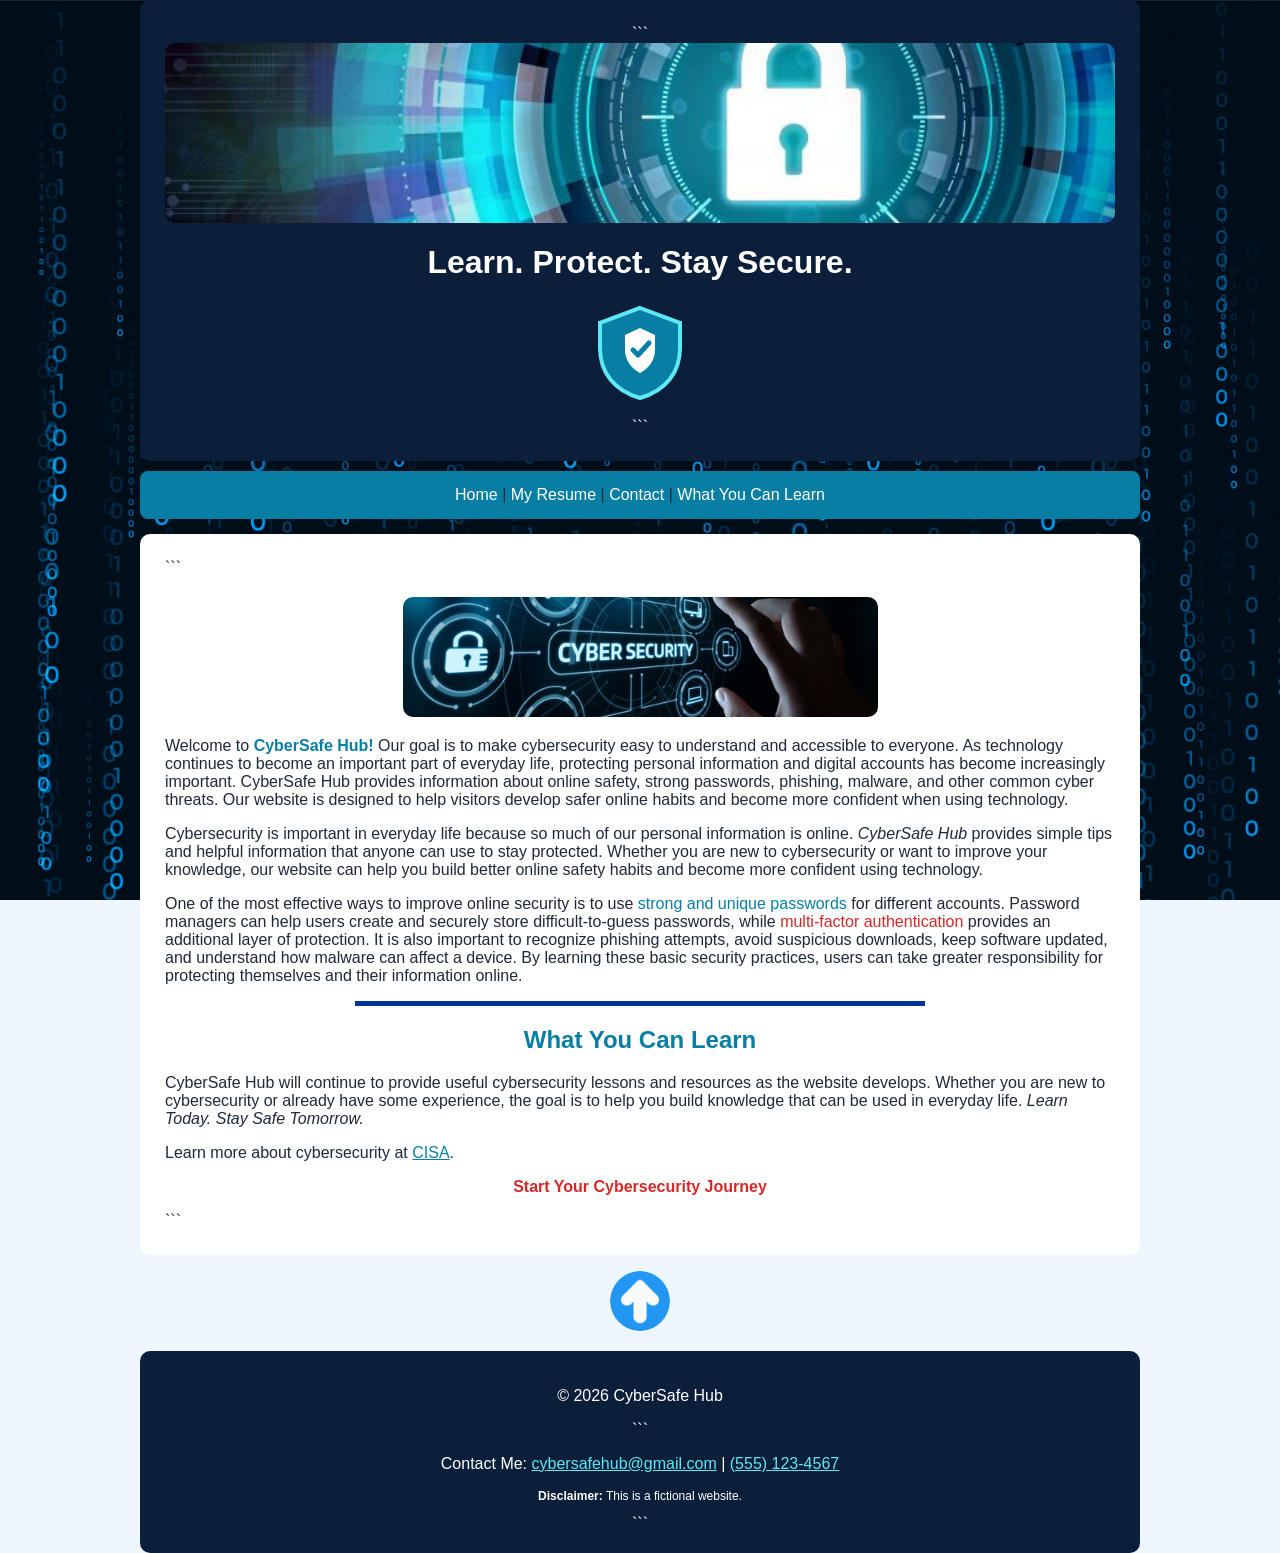
==== index.html @ 5939d658 "Rename index.htm to index.html" ====
<!DOCTYPE html>

<html>
<head>
  <title>Welcome to CyberSafe Hub</title>

  <meta name="viewport" content="width=device-width, initial-scale=1.0">

  <meta name="author" content="Emmanuel Garcon">
  <meta name="description" content="CyberSafe Hub teaches simple ways to stay safe online, including passwords, phishing, malware, and cybersecurity tips.">
  <meta name="keywords" content="cybersecurity, online safety, passwords, phishing, malware, cyber threats">
</head>

<body id="top" style="max-width: 1000px; margin: auto; min-height: 100vh; background-color: #eef6ff; background-image: url('images/sl_031420_28950_10.jpg'); background-size: cover; background-attachment: fixed; color: #1f2937; font-family: Arial, sans-serif;">

  <header style="background-color: #0b1f3a; color: white; padding: 25px; border-radius: 10px; text-align:center;">

```
<img src="images/cybersecurity.jpg.jpg" 
     alt="Cybersecurity banner" 
     style="display:block; width:100%; height:180px; object-fit:cover; margin:0 auto 15px auto; border-radius:10px;">

<h1>Learn. Protect. Stay Secure.</h1>

<!-- SVG Cybersecurity Shield -->
<svg width="100" height="100" viewBox="0 0 100 100" style="display:block; margin:15px auto;">
  <path d="M50 5 L90 20 V45 C90 70 75 88 50 95 C25 88 10 70 10 45 V20 Z"
        fill="#087ea4"
        stroke="#5ee7f5"
        stroke-width="4"/>
  <path d="M50 25 L65 32 V47 C65 57 59 65 50 70 C41 65 35 57 35 47 V32 Z"
        fill="white"/>
  <path d="M43 47 L48 52 L59 40"
        fill="none"
        stroke="#087ea4"
        stroke-width="5"
        stroke-linecap="round"
        stroke-linejoin="round"/>
</svg>
```

  </header>

  <nav style="background-color: #087ea4; padding: 15px; text-align: center; margin-top: 10px; border-radius: 8px;">
    <a href="MyFirstPage.htm" style="color: white; text-decoration: none;">Home</a> |
    <a href="resume.htm" style="color: white; text-decoration: none;">My Resume</a> |
    <a href="contact.html" style="color: white; text-decoration: none;">Contact</a> |
    <a href="#Learn" style="color: white; text-decoration: none;">What You Can Learn</a>
  </nav>

  <main style="background-color: white; padding: 25px; margin-top: 15px; border-radius: 10px;">

```
<img src="images/1747805479110336.jpg" 
     alt="Cybersecurity and online protection" 
     style="display:block; width:50%; max-width:500px; height:120px; object-fit:cover; margin:20px auto; border-radius:10px;">

<p>Welcome to <b><span style="color:#087ea4;">CyberSafe Hub!</span></b> Our goal is to make cybersecurity easy to understand and accessible to everyone. As technology continues to become an important part of everyday life, protecting personal information and digital accounts has become increasingly important. CyberSafe Hub provides information about online safety, strong passwords, phishing, malware, and other common cyber threats. Our website is designed to help visitors develop safer online habits and become more confident when using technology.</p>

<p>Cybersecurity is important in everyday life because so much of our personal information is online. <i>CyberSafe Hub</i> provides simple tips and helpful information that anyone can use to stay protected. Whether you are new to cybersecurity or want to improve your knowledge, our website can help you build better online safety habits and become more confident using technology.</p>

<p>One of the most effective ways to improve online security is to use <span style="color:#087ea4;">strong and unique passwords</span> for different accounts. Password managers can help users create and securely store difficult-to-guess passwords, while <span style="color:#d62828;">multi-factor authentication</span> provides an additional layer of protection. It is also important to recognize phishing attempts, avoid suspicious downloads, keep software updated, and understand how malware can affect a device. By learning these basic security practices, users can take greater responsibility for protecting themselves and their information online.</p>

<hr style="width:60%; height:5px; background-color:#039; border:none;">

<h2 id="Learn" style="color:#087ea4; text-align:center;">What You Can Learn</h2>

<p>CyberSafe Hub will continue to provide useful cybersecurity lessons and resources as the website develops. Whether you are new to cybersecurity or already have some experience, the goal is to help you build knowledge that can be used in everyday life. <i>Learn Today. Stay Safe Tomorrow.</i></p>

<p>
  Learn more about cybersecurity at
  <a href="https://www.cisa.gov/" target="_blank" style="color:#087ea4;">CISA</a>. 
</p> 

<p style="color:#d62828; text-align:center; font-weight:bold;"> 
  Start Your Cybersecurity Journey 
</p> 
```

  </main> 

  <aside> 
    <!-- Optional extra information --> 
  </aside> 

  <!-- Clickable Back to Top Image -->

  <p style="text-align:center;">
    <a href="#top">
      <img src="images/892692.png" 
           alt="Back to top" 
           style="width:60px; height:60px; object-fit:cover; border-radius:50%;">
    </a>
  </p>

  <footer style="background-color:#0b1f3a; color:white; text-align:center; padding:20px; margin-top:15px; border-radius:10px;"> 
    <p>&copy; 2026 CyberSafe Hub</p> 

```
<p> 
  Contact Me: 
  <a href="mailto:cybersafehub@gmail.com" style="color:#5ee7f5;">cybersafehub@gmail.com</a> | 
  <a href="tel:15551234567" style="color:#5ee7f5;">(555) 123-4567</a> 
</p> 

<p style="font-size:12px;"> 
  <b>Disclaimer:</b> This is a fictional website. 
</p> 
```

  </footer> 

</body> 
</html>
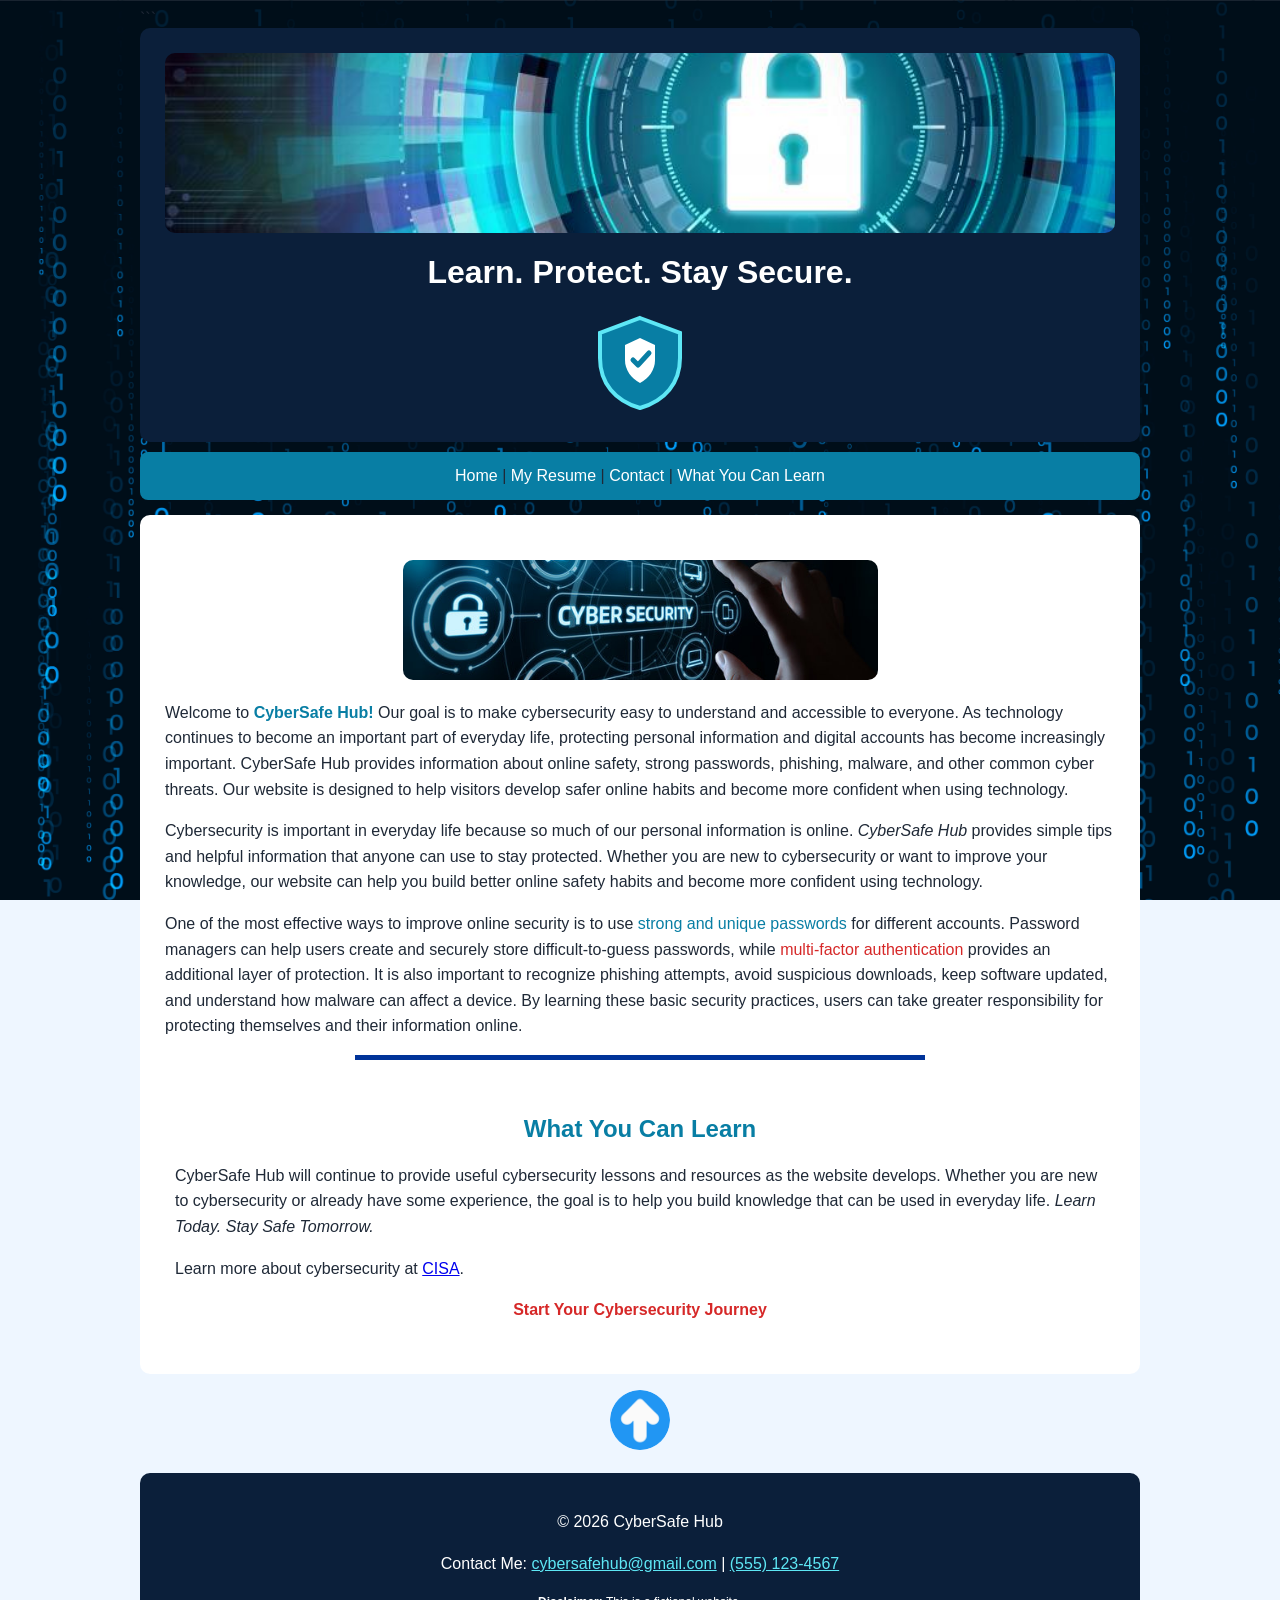
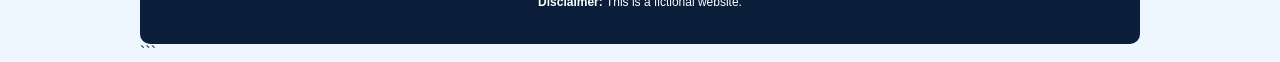
==== commit 445c3d02: "Update index.html" ====
--- a/index.html
+++ b/index.html
@@ -9,106 +9,275 @@
   <meta name="author" content="Emmanuel Garcon">
   <meta name="description" content="CyberSafe Hub teaches simple ways to stay safe online, including passwords, phishing, malware, and cybersecurity tips.">
   <meta name="keywords" content="cybersecurity, online safety, passwords, phishing, malware, cyber threats">
+
+  <style>
+    body {
+      max-width: 1000px;
+      margin: auto;
+      min-height: 100vh;
+      background-color: #eef6ff;
+      background-image: url('images/sl_031420_28950_10.jpg');
+      background-size: cover;
+      background-attachment: fixed;
+      color: #1f2937;
+      font-family: Arial, sans-serif;
+    }
+
+    header {
+      background-color: #0b1f3a;
+      color: white;
+      padding: 25px;
+      border-radius: 10px;
+      text-align: center;
+    }
+
+    nav {
+      background-color: #087ea4;
+      padding: 15px;
+      text-align: center;
+      margin-top: 10px;
+      border-radius: 8px;
+    }
+
+    nav a {
+      color: white;
+      text-decoration: none;
+    }
+
+    main {
+      background-color: white;
+      padding: 25px;
+      margin-top: 15px;
+      border-radius: 10px;
+    }
+
+    h2 {
+      color: #087ea4;
+      text-align: center;
+    }
+
+    p {
+      line-height: 1.6;
+    }
+
+    img {
+      border-radius: 10px;
+    }
+
+    footer {
+      background-color: #0b1f3a;
+      color: white;
+      text-align: center;
+      padding: 20px;
+      margin-top: 15px;
+      border-radius: 10px;
+    }
+
+    footer a {
+      color: #5ee7f5;
+    }
+
+    .main-banner {
+      display: block;
+      width: 100%;
+      height: 180px;
+      object-fit: cover;
+      margin: 0 auto 15px auto;
+    }
+
+    .main-image {
+      display: block;
+      width: 50%;
+      max-width: 500px;
+      height: 120px;
+      object-fit: cover;
+      margin: 20px auto;
+    }
+
+    .top-image {
+      width: 60px;
+      height: 60px;
+      object-fit: cover;
+      border-radius: 50%;
+    }
+
+    /* Class Selectors */
+    .blue-text {
+      color: #087ea4;
+    }
+
+    .red-text {
+      color: #d62828;
+    }
+
+    .start-text {
+      color: #d62828;
+      text-align: center;
+      font-weight: bold;
+    }
+
+    .top-link {
+      text-align: center;
+    }
+
+    .contact-text {
+      font-size: 12px;
+    }
+
+    hr {
+      width: 60%;
+      height: 5px;
+      background-color: #039;
+      border: none;
+    }
+
+    /* ID Selectors */
+    #top {
+      padding-top: 10px;
+    }
+
+    #Learn {
+      margin-top: 25px;
+      padding: 10px;
+    }
+  </style>
+
 </head>
 
-<body id="top" style="max-width: 1000px; margin: auto; min-height: 100vh; background-color: #eef6ff; background-image: url('images/sl_031420_28950_10.jpg'); background-size: cover; background-attachment: fixed; color: #1f2937; font-family: Arial, sans-serif;">
-
-  <header style="background-color: #0b1f3a; color: white; padding: 25px; border-radius: 10px; text-align:center;">
+<body>
+
+  <div id="top">
 
 ```
-<img src="images/cybersecurity.jpg.jpg" 
-     alt="Cybersecurity banner" 
-     style="display:block; width:100%; height:180px; object-fit:cover; margin:0 auto 15px auto; border-radius:10px;">
-
-<h1>Learn. Protect. Stay Secure.</h1>
-
-<!-- SVG Cybersecurity Shield -->
-<svg width="100" height="100" viewBox="0 0 100 100" style="display:block; margin:15px auto;">
-  <path d="M50 5 L90 20 V45 C90 70 75 88 50 95 C25 88 10 70 10 45 V20 Z"
-        fill="#087ea4"
-        stroke="#5ee7f5"
-        stroke-width="4"/>
-  <path d="M50 25 L65 32 V47 C65 57 59 65 50 70 C41 65 35 57 35 47 V32 Z"
-        fill="white"/>
-  <path d="M43 47 L48 52 L59 40"
-        fill="none"
-        stroke="#087ea4"
-        stroke-width="5"
-        stroke-linecap="round"
-        stroke-linejoin="round"/>
-</svg>
+<header>
+
+  <img src="images/cybersecurity.jpg.jpg"
+       alt="Cybersecurity banner"
+       class="main-banner">
+
+  <h1>Learn. Protect. Stay Secure.</h1>
+
+  <!-- SVG Cybersecurity Shield -->
+  <svg width="100" height="100" viewBox="0 0 100 100">
+    <path d="M50 5 L90 20 V45 C90 70 75 88 50 95 C25 88 10 70 10 45 V20 Z"
+          fill="#087ea4"
+          stroke="#5ee7f5"
+          stroke-width="4"/>
+
+    <path d="M50 25 L65 32 V47 C65 57 59 65 50 70 C41 65 35 57 35 47 V32 Z"
+          fill="white"/>
+
+    <path d="M43 47 L48 52 L59 40"
+          fill="none"
+          stroke="#087ea4"
+          stroke-width="5"
+          stroke-linecap="round"
+          stroke-linejoin="round"/>
+  </svg>
+
+</header>
+
+<nav>
+  <a href="MyFirstPage.htm">Home</a> |
+  <a href="resume.htm">My Resume</a> |
+  <a href="contact.html">Contact</a> |
+  <a href="#Learn">What You Can Learn</a>
+</nav>
+
+<main>
+
+  <img src="images/1747805479110336.jpg"
+       alt="Cybersecurity and online protection"
+       class="main-image">
+
+  <p>
+    Welcome to <b><span class="blue-text">CyberSafe Hub!</span></b>
+    Our goal is to make cybersecurity easy to understand and accessible
+    to everyone. As technology continues to become an important part of
+    everyday life, protecting personal information and digital accounts
+    has become increasingly important. CyberSafe Hub provides information
+    about online safety, strong passwords, phishing, malware, and other
+    common cyber threats. Our website is designed to help visitors develop
+    safer online habits and become more confident when using technology.
+  </p>
+
+  <p>
+    Cybersecurity is important in everyday life because so much of our
+    personal information is online. <i>CyberSafe Hub</i> provides simple
+    tips and helpful information that anyone can use to stay protected.
+    Whether you are new to cybersecurity or want to improve your knowledge,
+    our website can help you build better online safety habits and become
+    more confident using technology.
+  </p>
+
+  <p>
+    One of the most effective ways to improve online security is to use
+    <span class="blue-text">strong and unique passwords</span> for
+    different accounts. Password managers can help users create and
+    securely store difficult-to-guess passwords, while
+    <span class="red-text">multi-factor authentication</span> provides
+    an additional layer of protection. It is also important to recognize
+    phishing attempts, avoid suspicious downloads, keep software updated,
+    and understand how malware can affect a device. By learning these
+    basic security practices, users can take greater responsibility for
+    protecting themselves and their information online.
+  </p>
+
+  <hr>
+
+  <div id="Learn">
+
+    <h2>What You Can Learn</h2>
+
+    <p>
+      CyberSafe Hub will continue to provide useful cybersecurity lessons
+      and resources as the website develops. Whether you are new to
+      cybersecurity or already have some experience, the goal is to help
+      you build knowledge that can be used in everyday life.
+      <i>Learn Today. Stay Safe Tomorrow.</i>
+    </p>
+
+    <p>
+      Learn more about cybersecurity at
+      <a href="https://www.cisa.gov/" target="_blank">CISA</a>.
+    </p>
+
+    <p class="start-text">
+      Start Your Cybersecurity Journey
+    </p>
+
+  </div>
+
+</main>
+
+<!-- Clickable Back to Top Image -->
+
+<p class="top-link">
+  <a href="#top">
+    <img src="images/892692.png"
+         alt="Back to top"
+         class="top-image">
+  </a>
+</p>
+
+<footer>
+
+  <p>&copy; 2026 CyberSafe Hub</p>
+
+  <p>
+    Contact Me:
+    <a href="mailto:cybersafehub@gmail.com">cybersafehub@gmail.com</a> |
+    <a href="tel:15551234567">(555) 123-4567</a>
+  </p>
+
+  <p class="contact-text">
+    <b>Disclaimer:</b> This is a fictional website.
+  </p>
+
+</footer>
 ```
 
-  </header>
-
-  <nav style="background-color: #087ea4; padding: 15px; text-align: center; margin-top: 10px; border-radius: 8px;">
-    <a href="MyFirstPage.htm" style="color: white; text-decoration: none;">Home</a> |
-    <a href="resume.htm" style="color: white; text-decoration: none;">My Resume</a> |
-    <a href="contact.html" style="color: white; text-decoration: none;">Contact</a> |
-    <a href="#Learn" style="color: white; text-decoration: none;">What You Can Learn</a>
-  </nav>
-
-  <main style="background-color: white; padding: 25px; margin-top: 15px; border-radius: 10px;">
-
-```
-<img src="images/1747805479110336.jpg" 
-     alt="Cybersecurity and online protection" 
-     style="display:block; width:50%; max-width:500px; height:120px; object-fit:cover; margin:20px auto; border-radius:10px;">
-
-<p>Welcome to <b><span style="color:#087ea4;">CyberSafe Hub!</span></b> Our goal is to make cybersecurity easy to understand and accessible to everyone. As technology continues to become an important part of everyday life, protecting personal information and digital accounts has become increasingly important. CyberSafe Hub provides information about online safety, strong passwords, phishing, malware, and other common cyber threats. Our website is designed to help visitors develop safer online habits and become more confident when using technology.</p>
-
-<p>Cybersecurity is important in everyday life because so much of our personal information is online. <i>CyberSafe Hub</i> provides simple tips and helpful information that anyone can use to stay protected. Whether you are new to cybersecurity or want to improve your knowledge, our website can help you build better online safety habits and become more confident using technology.</p>
-
-<p>One of the most effective ways to improve online security is to use <span style="color:#087ea4;">strong and unique passwords</span> for different accounts. Password managers can help users create and securely store difficult-to-guess passwords, while <span style="color:#d62828;">multi-factor authentication</span> provides an additional layer of protection. It is also important to recognize phishing attempts, avoid suspicious downloads, keep software updated, and understand how malware can affect a device. By learning these basic security practices, users can take greater responsibility for protecting themselves and their information online.</p>
-
-<hr style="width:60%; height:5px; background-color:#039; border:none;">
-
-<h2 id="Learn" style="color:#087ea4; text-align:center;">What You Can Learn</h2>
-
-<p>CyberSafe Hub will continue to provide useful cybersecurity lessons and resources as the website develops. Whether you are new to cybersecurity or already have some experience, the goal is to help you build knowledge that can be used in everyday life. <i>Learn Today. Stay Safe Tomorrow.</i></p>
-
-<p>
-  Learn more about cybersecurity at
-  <a href="https://www.cisa.gov/" target="_blank" style="color:#087ea4;">CISA</a>. 
-</p> 
-
-<p style="color:#d62828; text-align:center; font-weight:bold;"> 
-  Start Your Cybersecurity Journey 
-</p> 
-```
-
-  </main> 
-
-  <aside> 
-    <!-- Optional extra information --> 
-  </aside> 
-
-  <!-- Clickable Back to Top Image -->
-
-  <p style="text-align:center;">
-    <a href="#top">
-      <img src="images/892692.png" 
-           alt="Back to top" 
-           style="width:60px; height:60px; object-fit:cover; border-radius:50%;">
-    </a>
-  </p>
-
-  <footer style="background-color:#0b1f3a; color:white; text-align:center; padding:20px; margin-top:15px; border-radius:10px;"> 
-    <p>&copy; 2026 CyberSafe Hub</p> 
-
-```
-<p> 
-  Contact Me: 
-  <a href="mailto:cybersafehub@gmail.com" style="color:#5ee7f5;">cybersafehub@gmail.com</a> | 
-  <a href="tel:15551234567" style="color:#5ee7f5;">(555) 123-4567</a> 
-</p> 
-
-<p style="font-size:12px;"> 
-  <b>Disclaimer:</b> This is a fictional website. 
-</p> 
-```
-
-  </footer> 
-
-</body> 
+  </div>
+
+</body>
 </html>
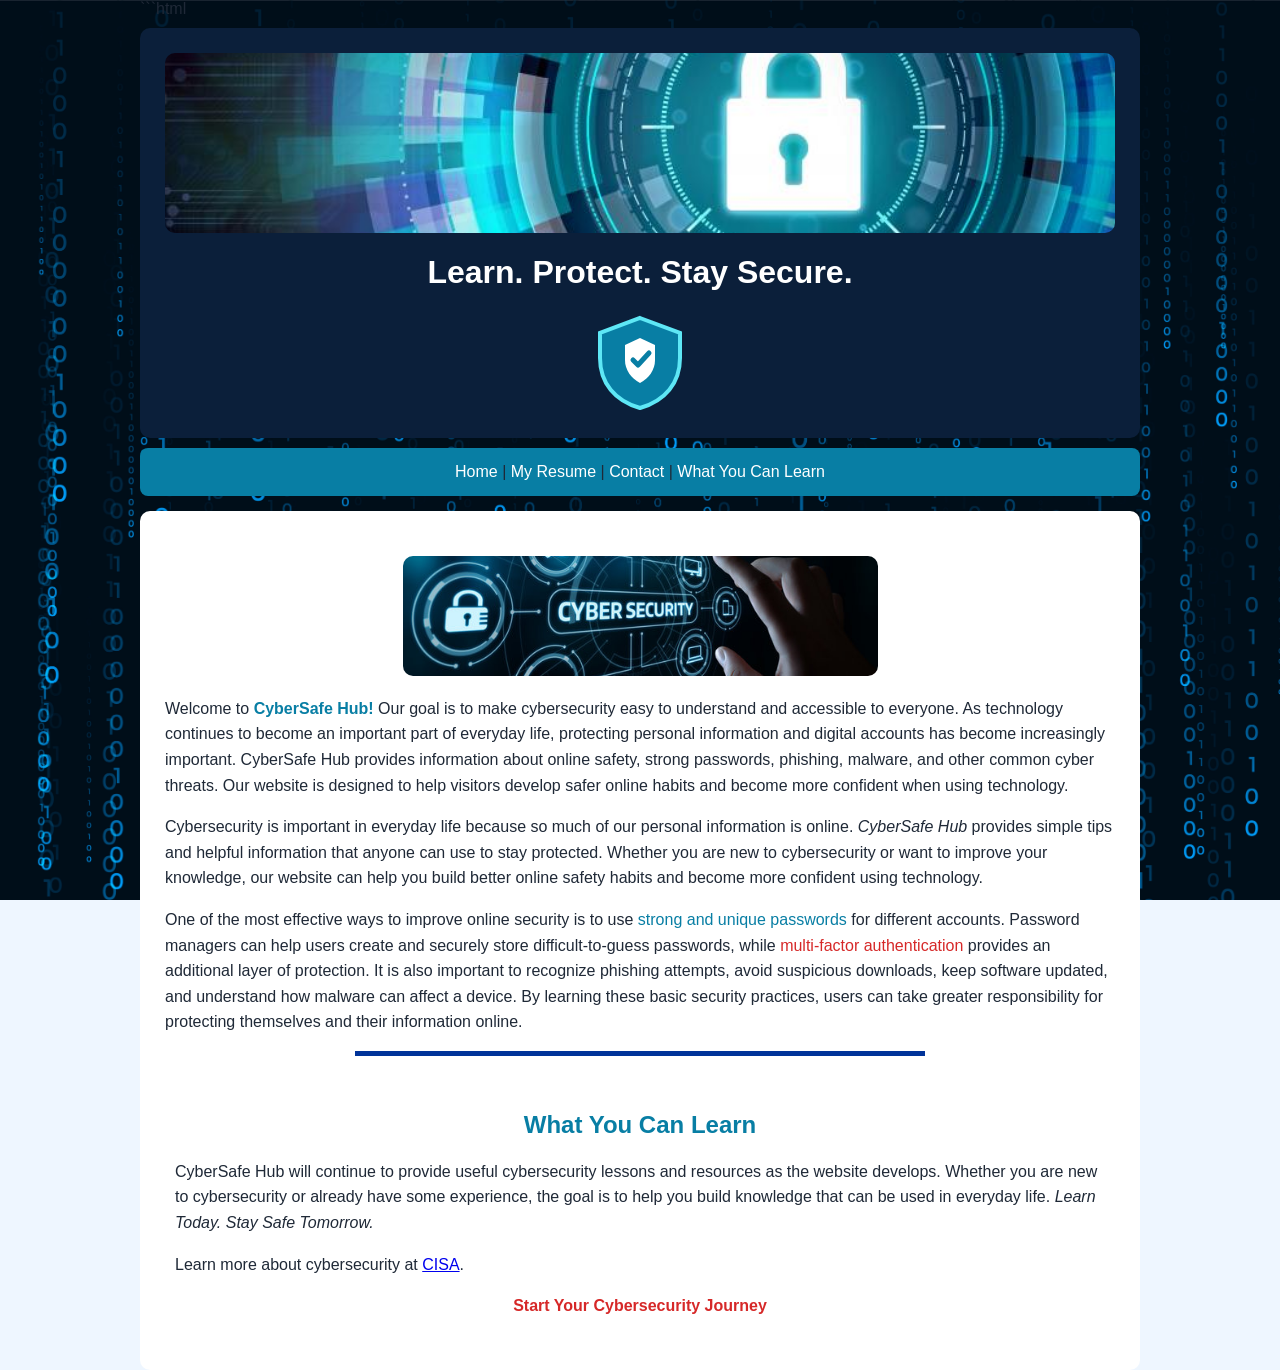
==== commit 21cbe9ae: "Update index.html" ====
--- a/index.html
+++ b/index.html
@@ -1,3 +1,4 @@
+```html
 <!DOCTYPE html>
 
 <html>
@@ -148,136 +149,106 @@
 
   <div id="top">
 
+    <header>
+
+      <img src="images/cybersecurity.jpg.jpg"
+           alt="Cybersecurity banner"
+           class="main-banner">
+
+      <h1>Learn. Protect. Stay Secure.</h1>
+
+      <!-- SVG Cybersecurity Shield -->
+      <svg width="100" height="100" viewBox="0 0 100 100">
+        <path d="M50 5 L90 20 V45 C90 70 75 88 50 95 C25 88 10 70 10 45 V20 Z"
+              fill="#087ea4"
+              stroke="#5ee7f5"
+              stroke-width="4"/>
+
+        <path d="M50 25 L65 32 V47 C65 57 59 65 50 70 C41 65 35 57 35 47 V32 Z"
+              fill="white"/>
+
+        <path d="M43 47 L48 52 L59 40"
+              fill="none"
+              stroke="#087ea4"
+              stroke-width="5"
+              stroke-linecap="round"
+              stroke-linejoin="round"/>
+      </svg>
+
+    </header>
+
+    <nav>
+      <a href="MyFirstPage.htm">Home</a> |
+      <a href="resume.htm">My Resume</a> |
+      <a href="contact.htm">Contact</a> |
+      <a href="#Learn">What You Can Learn</a>
+    </nav>
+
+    <main>
+
+      <img src="images/1747805479110336.jpg"
+           alt="Cybersecurity and online protection"
+           class="main-image">
+
+      <p>
+        Welcome to <b><span class="blue-text">CyberSafe Hub!</span></b>
+        Our goal is to make cybersecurity easy to understand and accessible
+        to everyone. As technology continues to become an important part of
+        everyday life, protecting personal information and digital accounts
+        has become increasingly important. CyberSafe Hub provides information
+        about online safety, strong passwords, phishing, malware, and other
+        common cyber threats. Our website is designed to help visitors develop
+        safer online habits and become more confident when using technology.
+      </p>
+
+      <p>
+        Cybersecurity is important in everyday life because so much of our
+        personal information is online. <i>CyberSafe Hub</i> provides simple
+        tips and helpful information that anyone can use to stay protected.
+        Whether you are new to cybersecurity or want to improve your knowledge,
+        our website can help you build better online safety habits and become
+        more confident using technology.
+      </p>
+
+      <p>
+        One of the most effective ways to improve online security is to use
+        <span class="blue-text">strong and unique passwords</span> for
+        different accounts. Password managers can help users create and
+        securely store difficult-to-guess passwords, while
+        <span class="red-text">multi-factor authentication</span> provides
+        an additional layer of protection. It is also important to recognize
+        phishing attempts, avoid suspicious downloads, keep software updated,
+        and understand how malware can affect a device. By learning these
+        basic security practices, users can take greater responsibility for
+        protecting themselves and their information online.
+      </p>
+
+      <hr>
+
+      <div id="Learn">
+
+        <h2>What You Can Learn</h2>
+
+        <p>
+          CyberSafe Hub will continue to provide useful cybersecurity lessons
+          and resources as the website develops. Whether you are new to
+          cybersecurity or already have some experience, the goal is to help
+          you build knowledge that can be used in everyday life.
+          <i>Learn Today. Stay Safe Tomorrow.</i>
+        </p>
+
+        <p>
+          Learn more about cybersecurity at
+          <a href="https://www.cisa.gov/" target="_blank">CISA</a>.
+        </p>
+
+        <p class="start-text">
+          Start Your Cybersecurity Journey
+        </p>
+
+      </div>
+
+    </main>
+
+    <!-- Clickable
 ```
-<header>
-
-  <img src="images/cybersecurity.jpg.jpg"
-       alt="Cybersecurity banner"
-       class="main-banner">
-
-  <h1>Learn. Protect. Stay Secure.</h1>
-
-  <!-- SVG Cybersecurity Shield -->
-  <svg width="100" height="100" viewBox="0 0 100 100">
-    <path d="M50 5 L90 20 V45 C90 70 75 88 50 95 C25 88 10 70 10 45 V20 Z"
-          fill="#087ea4"
-          stroke="#5ee7f5"
-          stroke-width="4"/>
-
-    <path d="M50 25 L65 32 V47 C65 57 59 65 50 70 C41 65 35 57 35 47 V32 Z"
-          fill="white"/>
-
-    <path d="M43 47 L48 52 L59 40"
-          fill="none"
-          stroke="#087ea4"
-          stroke-width="5"
-          stroke-linecap="round"
-          stroke-linejoin="round"/>
-  </svg>
-
-</header>
-
-<nav>
-  <a href="MyFirstPage.htm">Home</a> |
-  <a href="resume.htm">My Resume</a> |
-  <a href="contact.html">Contact</a> |
-  <a href="#Learn">What You Can Learn</a>
-</nav>
-
-<main>
-
-  <img src="images/1747805479110336.jpg"
-       alt="Cybersecurity and online protection"
-       class="main-image">
-
-  <p>
-    Welcome to <b><span class="blue-text">CyberSafe Hub!</span></b>
-    Our goal is to make cybersecurity easy to understand and accessible
-    to everyone. As technology continues to become an important part of
-    everyday life, protecting personal information and digital accounts
-    has become increasingly important. CyberSafe Hub provides information
-    about online safety, strong passwords, phishing, malware, and other
-    common cyber threats. Our website is designed to help visitors develop
-    safer online habits and become more confident when using technology.
-  </p>
-
-  <p>
-    Cybersecurity is important in everyday life because so much of our
-    personal information is online. <i>CyberSafe Hub</i> provides simple
-    tips and helpful information that anyone can use to stay protected.
-    Whether you are new to cybersecurity or want to improve your knowledge,
-    our website can help you build better online safety habits and become
-    more confident using technology.
-  </p>
-
-  <p>
-    One of the most effective ways to improve online security is to use
-    <span class="blue-text">strong and unique passwords</span> for
-    different accounts. Password managers can help users create and
-    securely store difficult-to-guess passwords, while
-    <span class="red-text">multi-factor authentication</span> provides
-    an additional layer of protection. It is also important to recognize
-    phishing attempts, avoid suspicious downloads, keep software updated,
-    and understand how malware can affect a device. By learning these
-    basic security practices, users can take greater responsibility for
-    protecting themselves and their information online.
-  </p>
-
-  <hr>
-
-  <div id="Learn">
-
-    <h2>What You Can Learn</h2>
-
-    <p>
-      CyberSafe Hub will continue to provide useful cybersecurity lessons
-      and resources as the website develops. Whether you are new to
-      cybersecurity or already have some experience, the goal is to help
-      you build knowledge that can be used in everyday life.
-      <i>Learn Today. Stay Safe Tomorrow.</i>
-    </p>
-
-    <p>
-      Learn more about cybersecurity at
-      <a href="https://www.cisa.gov/" target="_blank">CISA</a>.
-    </p>
-
-    <p class="start-text">
-      Start Your Cybersecurity Journey
-    </p>
-
-  </div>
-
-</main>
-
-<!-- Clickable Back to Top Image -->
-
-<p class="top-link">
-  <a href="#top">
-    <img src="images/892692.png"
-         alt="Back to top"
-         class="top-image">
-  </a>
-</p>
-
-<footer>
-
-  <p>&copy; 2026 CyberSafe Hub</p>
-
-  <p>
-    Contact Me:
-    <a href="mailto:cybersafehub@gmail.com">cybersafehub@gmail.com</a> |
-    <a href="tel:15551234567">(555) 123-4567</a>
-  </p>
-
-  <p class="contact-text">
-    <b>Disclaimer:</b> This is a fictional website.
-  </p>
-
-</footer>
-```
-
-  </div>
-
-</body>
-</html>
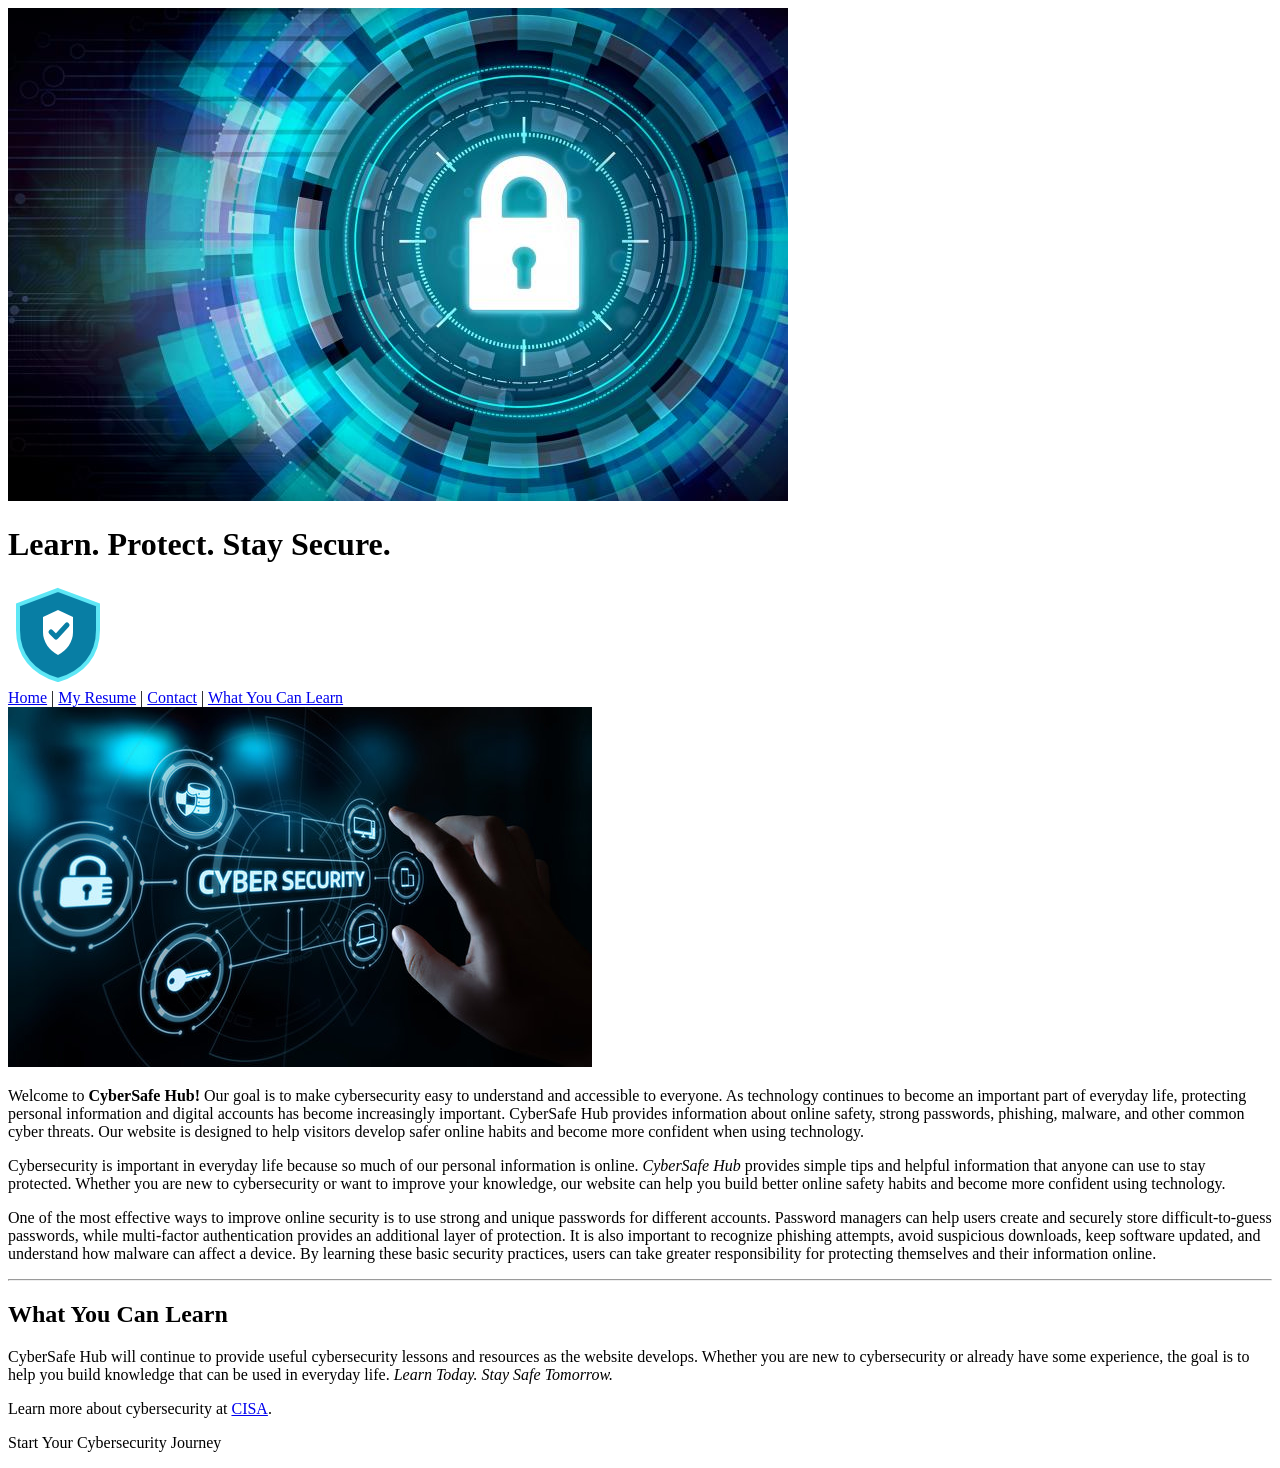
==== commit 9d2021cb: "Update index.html" ====
--- a/index.html
+++ b/index.html
@@ -1,4 +1,3 @@
-```html
 <!DOCTYPE html>
 
 <html>
@@ -11,137 +10,7 @@
   <meta name="description" content="CyberSafe Hub teaches simple ways to stay safe online, including passwords, phishing, malware, and cybersecurity tips.">
   <meta name="keywords" content="cybersecurity, online safety, passwords, phishing, malware, cyber threats">
 
-  <style>
-    body {
-      max-width: 1000px;
-      margin: auto;
-      min-height: 100vh;
-      background-color: #eef6ff;
-      background-image: url('images/sl_031420_28950_10.jpg');
-      background-size: cover;
-      background-attachment: fixed;
-      color: #1f2937;
-      font-family: Arial, sans-serif;
-    }
-
-    header {
-      background-color: #0b1f3a;
-      color: white;
-      padding: 25px;
-      border-radius: 10px;
-      text-align: center;
-    }
-
-    nav {
-      background-color: #087ea4;
-      padding: 15px;
-      text-align: center;
-      margin-top: 10px;
-      border-radius: 8px;
-    }
-
-    nav a {
-      color: white;
-      text-decoration: none;
-    }
-
-    main {
-      background-color: white;
-      padding: 25px;
-      margin-top: 15px;
-      border-radius: 10px;
-    }
-
-    h2 {
-      color: #087ea4;
-      text-align: center;
-    }
-
-    p {
-      line-height: 1.6;
-    }
-
-    img {
-      border-radius: 10px;
-    }
-
-    footer {
-      background-color: #0b1f3a;
-      color: white;
-      text-align: center;
-      padding: 20px;
-      margin-top: 15px;
-      border-radius: 10px;
-    }
-
-    footer a {
-      color: #5ee7f5;
-    }
-
-    .main-banner {
-      display: block;
-      width: 100%;
-      height: 180px;
-      object-fit: cover;
-      margin: 0 auto 15px auto;
-    }
-
-    .main-image {
-      display: block;
-      width: 50%;
-      max-width: 500px;
-      height: 120px;
-      object-fit: cover;
-      margin: 20px auto;
-    }
-
-    .top-image {
-      width: 60px;
-      height: 60px;
-      object-fit: cover;
-      border-radius: 50%;
-    }
-
-    /* Class Selectors */
-    .blue-text {
-      color: #087ea4;
-    }
-
-    .red-text {
-      color: #d62828;
-    }
-
-    .start-text {
-      color: #d62828;
-      text-align: center;
-      font-weight: bold;
-    }
-
-    .top-link {
-      text-align: center;
-    }
-
-    .contact-text {
-      font-size: 12px;
-    }
-
-    hr {
-      width: 60%;
-      height: 5px;
-      background-color: #039;
-      border: none;
-    }
-
-    /* ID Selectors */
-    #top {
-      padding-top: 10px;
-    }
-
-    #Learn {
-      margin-top: 25px;
-      padding: 10px;
-    }
-  </style>
+  <link rel="stylesheet" href="style.css">
 
 </head>
 
@@ -250,5 +119,7 @@
 
     </main>
 
-    <!-- Clickable
-```
+  </div>
+
+</body>
+</html>
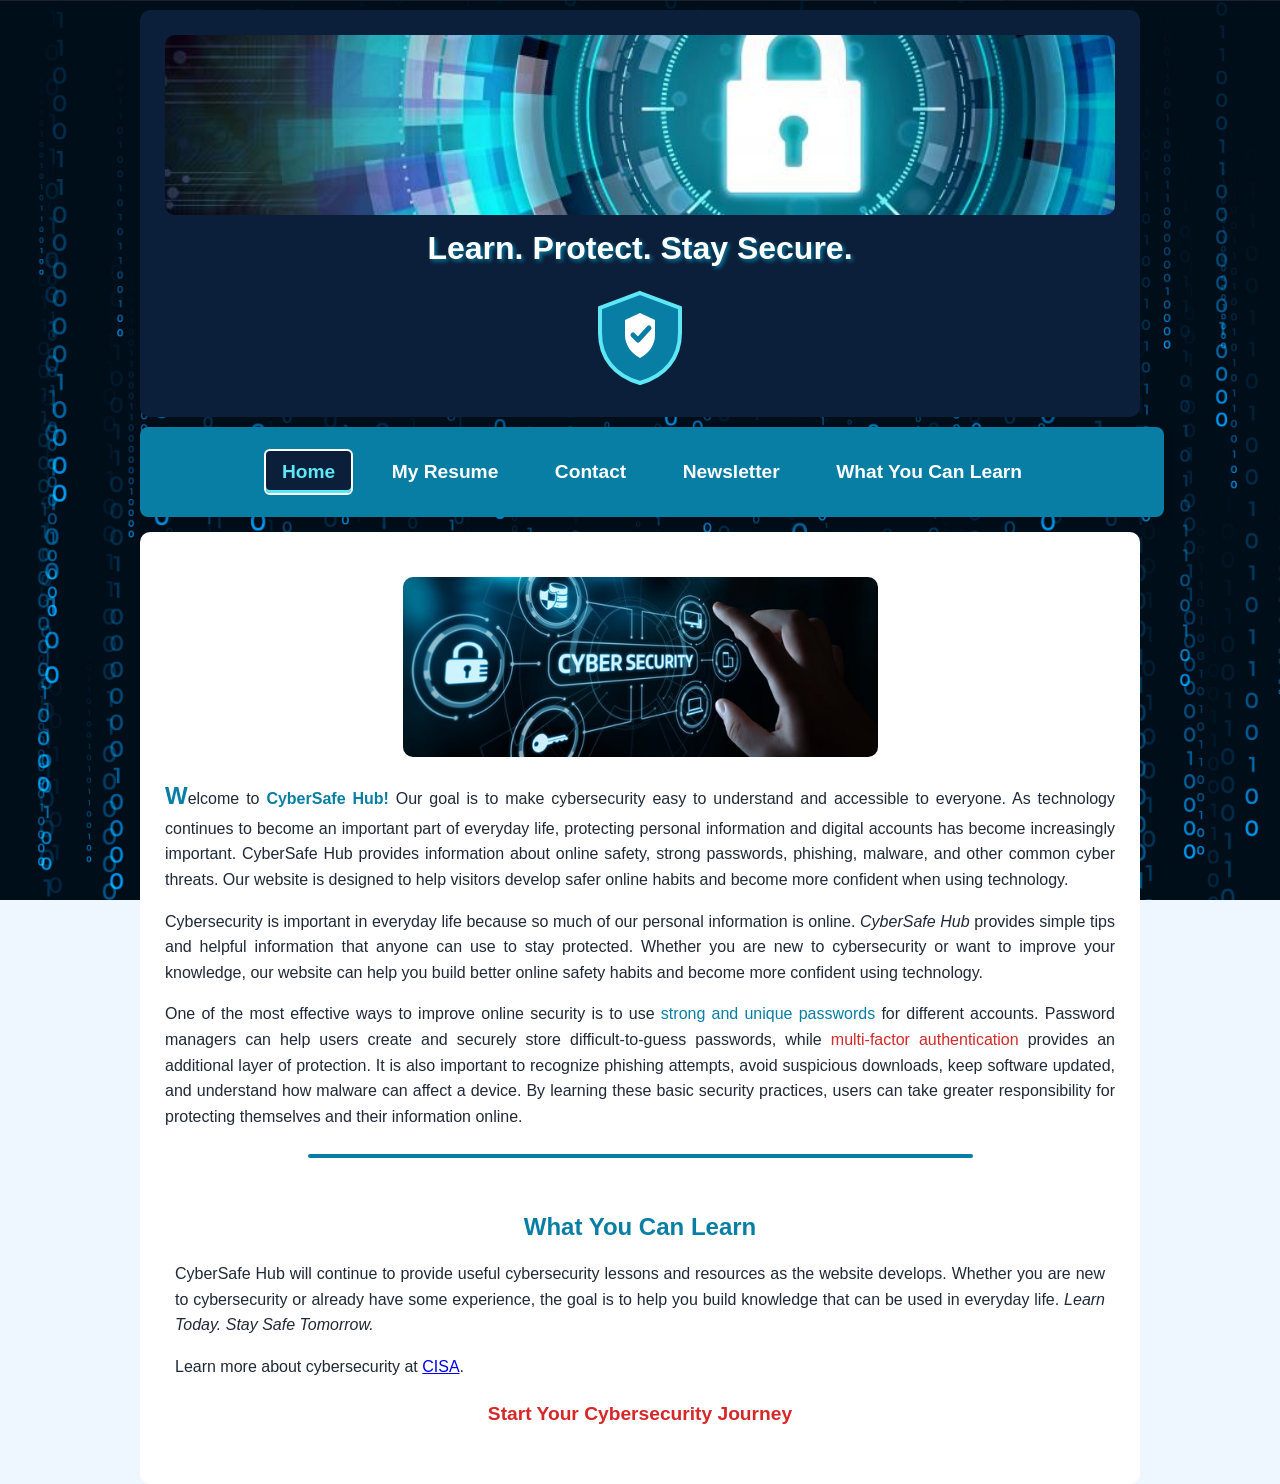
==== commit d866d2cd: "Update index.html" ====
--- a/index.html
+++ b/index.html
@@ -1,3 +1,4 @@
+
 <!DOCTYPE html>
 
 <html>
@@ -46,11 +47,25 @@
 
     </header>
 
+    <!-- Navigation Bar -->
     <nav>
-      <a href="MyFirstPage.htm">Home</a> |
-      <a href="resume.htm">My Resume</a> |
-      <a href="contact.htm">Contact</a> |
-      <a href="#Learn">What You Can Learn</a>
+      <ul>
+        <li>
+          <a href="index.htm" class="active" aria-current="page">Home</a>
+        </li>
+        <li>
+          <a href="resume.htm">My Resume</a>
+        </li>
+        <li>
+          <a href="contact.htm">Contact</a>
+        </li>
+        <li>
+          <a href="newsletter.htm">Newsletter</a>
+        </li>
+        <li>
+          <a href="#Learn">What You Can Learn</a>
+        </li>
+      </ul>
     </nav>
 
     <main>
@@ -108,7 +123,9 @@
 
         <p>
           Learn more about cybersecurity at
-          <a href="https://www.cisa.gov/" target="_blank">CISA</a>.
+          <a href="https://www.cisa.gov/"
+             target="_blank"
+             rel="noopener noreferrer">CISA</a>.
         </p>
 
         <p class="start-text">
--- a/style.css
+++ b/style.css
@@ -0,0 +1,564 @@
+```css
+/* General Page Styling */
+* {
+  box-sizing: border-box;
+}
+
+body {
+  max-width: 1000px;
+  margin: auto;
+  min-height: 100vh;
+  background-color: #eef6ff;
+  background-image: url('images/sl_031420_28950_10.jpg');
+  background-size: cover;
+  background-attachment: fixed;
+  color: #1f2937;
+  font-family: Arial, sans-serif;
+}
+
+/* Header */
+header {
+  background-color: #0b1f3a;
+  color: white;
+  padding: 25px;
+  border-radius: 10px;
+  text-align: center;
+}
+
+header h1 {
+  margin-top: 10px;
+  text-shadow: 2px 2px 4px #087ea4;
+}
+
+/* Navigation Bar */
+nav {
+  background-color: #087ea4;
+  padding: 12px;
+  text-align: center;
+  margin-top: 10px;
+  border-radius: 8px;
+  width: 100%;
+  box-shadow: 0 4px 8px rgba(0, 0, 0, 0.2);
+  font-family: "Trebuchet MS", Arial, sans-serif;
+}
+
+/* Navigation List */
+nav ul {
+  list-style: none;
+  margin: 0;
+  padding: 0;
+}
+
+nav li {
+  display: inline-block;
+  list-style: none;
+  margin: 5px;
+}
+
+/* Navigation Links */
+nav a {
+  color: white;
+  display: inline-block;
+  text-decoration: none;
+  margin: 5px 3px;
+  font-size: 1.2em;
+  font-weight: bold;
+  padding: 10px 16px;
+  border: 2px solid transparent;
+  border-radius: 6px;
+  transition: background-color 0.3s ease,
+              color 0.3s ease,
+              transform 0.3s ease;
+}
+
+/* Rollover Effect */
+nav a:hover,
+nav a:focus {
+  background-color: white;
+  color: #087ea4;
+  border-color: #0b1f3a;
+  transform: translateY(-3px);
+}
+
+/* Selected Page Feature */
+nav a.active {
+  background-color: #0b1f3a;
+  color: #5ee7f5;
+  border-color: white;
+  box-shadow: inset 0 -3px 0 #5ee7f5;
+}
+
+/* Main Content */
+main {
+  background-color: white;
+  padding: 25px;
+  margin-top: 15px;
+  border-radius: 10px;
+}
+
+h2 {
+  color: #087ea4;
+  text-align: center;
+}
+
+p {
+  line-height: 1.6;
+  text-align: justify;
+}
+
+/* First Letter of the First Paragraph on Each Page */
+main > p:first-of-type::first-letter {
+  color: #087ea4;
+  font-size: 1.5em;
+  font-weight: bold;
+}
+
+/* Blockquote Styling */
+blockquote {
+  background-color: #eef6ff;
+  border-left: 5px solid #087ea4;
+  padding: 20px;
+  margin: 20px 0;
+  border-radius: 8px;
+  font-style: italic;
+  line-height: 1.8;
+  color: #1f2937;
+}
+
+/* General Image Styling */
+img {
+  max-width: 100%;
+  height: auto;
+  border-radius: 10px;
+}
+
+/* Styled Horizontal Rule */
+hr {
+  width: 70%;
+  height: 4px;
+  background-color: #087ea4;
+  border: none;
+  border-radius: 5px;
+  margin: 25px auto;
+}
+
+/* Footer */
+footer {
+  background-color: #0b1f3a;
+  color: white;
+  text-align: center;
+  padding: 20px;
+  margin-top: 15px;
+  border-radius: 10px;
+}
+
+footer a {
+  color: #5ee7f5;
+}
+
+/* Image Classes */
+.main-banner {
+  display: block;
+  width: 100%;
+  height: 180px;
+  object-fit: cover;
+  margin: 0 auto 15px auto;
+}
+
+.main-image {
+  display: block;
+  width: 50%;
+  max-width: 500px;
+  height: 180px;
+  object-fit: cover;
+  margin: 20px auto;
+}
+
+.top-image {
+  width: 60px;
+  height: 60px;
+  object-fit: cover;
+  border-radius: 50%;
+}
+
+/* General Class Selectors */
+.blue-text {
+  color: #087ea4;
+}
+
+.red-text {
+  color: #d62828;
+}
+
+.start-text {
+  color: #d62828;
+  text-align: center;
+  font-weight: bold;
+  font-size: 1.2em;
+}
+
+.top-link {
+  text-align: center;
+}
+
+.contact-text {
+  font-size: 12px;
+}
+
+/* Attractive Byline */
+.byline {
+  width: 80%;
+  margin: 20px auto;
+  padding: 12px;
+  background-color: #eef6ff;
+  color: #0b1f3a;
+  border-left: 5px solid #087ea4;
+  border-radius: 6px;
+  text-align: center;
+  font-size: 0.95em;
+  font-style: italic;
+  font-weight: bold;
+}
+
+/* Box Border for Special Newsletter Content */
+.box {
+  border: 3px solid #087ea4;
+  border-left: 7px solid #087ea4;
+  padding: 20px;
+  margin: 25px 0;
+  background-color: #e0f4fc;
+  border-radius: 12px;
+  box-shadow: 0 3px 8px rgba(11, 31, 58, 0.12);
+}
+
+/* ID Selectors */
+#top {
+  padding-top: 10px;
+}
+
+#Learn {
+  margin-top: 25px;
+  padding: 10px;
+  scroll-margin-top: 20px;
+}
+
+/* Transcript Sections */
+.transcript-title {
+  text-align: center;
+  color: #0b1f3a;
+}
+
+.student-info {
+  background-color: #eef6ff;
+  padding: 20px;
+  border-radius: 8px;
+  margin-bottom: 20px;
+}
+
+.student-info p {
+  margin: 8px 0;
+}
+
+.course-list {
+  background-color: #eef6ff;
+  padding: 20px 40px;
+  border-radius: 8px;
+  margin-top: 15px;
+}
+
+.course-list li {
+  margin-bottom: 10px;
+}
+
+.academic-summary {
+  margin-top: 25px;
+  padding: 20px;
+  background-color: #eef6ff;
+  border-left: 5px solid #087ea4;
+  border-radius: 6px;
+}
+
+.references {
+  margin-top: 20px;
+  padding: 20px 40px;
+  background-color: #eef6ff;
+  border-radius: 8px;
+}
+
+.references li {
+  margin-bottom: 10px;
+}
+
+/* Newsletter Page Styling */
+.newsletter-title {
+  color: #0b1f3a;
+  text-align: center;
+  font-size: 2.2em;
+  line-height: 1.2;
+  margin: 10px 0;
+  padding-bottom: 15px;
+}
+
+/* Decorative Accent Under Newsletter Title */
+.newsletter-title::after {
+  content: "";
+  display: block;
+  width: 90px;
+  height: 5px;
+  background-color: #087ea4;
+  border-radius: 10px;
+  margin: 12px auto 0;
+}
+
+.newsletter-subtitle {
+  color: #087ea4;
+  text-align: center;
+  font-size: 1.2em;
+  font-style: italic;
+  margin-bottom: 20px;
+}
+
+.issue-info {
+  text-align: center;
+  color: #0b1f3a;
+  margin: 20px 0;
+}
+
+/* Newsletter Infobar / Special Section Banner */
+.newsletter-infobar {
+  background-color: #0b1f3a;
+  color: white;
+  padding: 15px 20px;
+  margin: 20px 0;
+  border-radius: 12px;
+  border-bottom: 5px solid #5ee7f5;
+  text-align: center;
+  font-size: 1.2em;
+  font-weight: bold;
+  box-shadow: 0 4px 8px rgba(11, 31, 58, 0.15);
+}
+
+/* Infobar Heading */
+.newsletter-infobar h2 {
+  color: #5ee7f5;
+  text-align: center;
+  margin: 0;
+  font-size: 1.3em;
+}
+
+/* Newsletter Article Cards */
+.newsletter-section {
+  display: flow-root;
+  margin: 25px 0;
+  padding: 20px;
+  border: 1px solid #d5eaf5;
+  border-radius: 12px;
+  background-color: #ffffff;
+}
+
+/* Decorative Circle Before Article Headings */
+.newsletter-section h2 {
+  color: #087ea4;
+  text-align: left;
+  margin-top: 5px;
+}
+
+.newsletter-section h2::before {
+  content: "";
+  display: inline-block;
+  width: 10px;
+  height: 10px;
+  background-color: #087ea4;
+  border-radius: 50%;
+  margin-right: 10px;
+}
+
+.newsletter-section p {
+  line-height: 1.8;
+  font-size: 1.05em;
+}
+
+/* Newsletter Images */
+.newsletter-image {
+  display: block;
+  width: 40%;
+  max-width: 350px;
+  height: auto;
+  float: right;
+  margin: 0 0 15px 20px;
+  border-radius: 12px;
+  border: 2px solid #d5eaf5;
+  box-shadow: 0 3px 8px rgba(11, 31, 58, 0.12);
+}
+
+/* Newsletter Tip */
+.newsletter-tip {
+  background-color: #e0f4fc;
+  border-left: 6px solid #087ea4;
+  padding: 20px;
+  margin: 25px 0;
+  border-radius: 8px;
+}
+
+.newsletter-tip h2 {
+  color: #0b1f3a;
+  text-align: left;
+  margin-top: 0;
+}
+
+.newsletter-tip p {
+  line-height: 1.7;
+}
+
+/* Newsletter Closing Message */
+.newsletter-closing {
+  background-color: #eef6ff;
+  color: #0b1f3a;
+  text-align: center;
+  padding: 25px;
+  border: 2px solid #087ea4;
+  border-radius: 18px;
+  line-height: 1.8;
+  font-size: 1.1em;
+  margin-top: 30px;
+}
+
+/* Decorative Circles Beside Closing Message */
+.newsletter-closing::before,
+.newsletter-closing::after {
+  content: "";
+  display: inline-block;
+  width: 9px;
+  height: 9px;
+  background-color: #087ea4;
+  border-radius: 50%;
+  margin: 0 8px;
+}
+
+/* CSS3 Feature 2: Multiple Text Columns */
+.newsletter-columns {
+  column-count: 2;
+  column-gap: 30px;
+  column-rule: 2px solid #087ea4;
+}
+
+/* Tablet and Mobile Layout */
+@media screen and (max-width: 640px) {
+  body {
+    background-attachment: scroll;
+  }
+
+  header {
+    padding: 18px;
+  }
+
+  header h1 {
+    font-size: 1.7em;
+  }
+
+  .main-banner {
+    height: 130px;
+  }
+
+  main {
+    padding: 15px;
+  }
+
+  .main-image {
+    width: 100%;
+    height: auto;
+  }
+
+  /* Mobile Navigation */
+  nav {
+    padding: 10px;
+  }
+
+  nav li {
+    display: block;
+    margin: 6px auto;
+  }
+
+  nav a {
+    display: block;
+    width: 100%;
+    font-size: 1.1em;
+    margin: 5px auto;
+  }
+
+  .newsletter-title {
+    font-size: 1.7em;
+  }
+
+  .newsletter-subtitle {
+    font-size: 1.05em;
+  }
+
+  .newsletter-image {
+    float: none;
+    display: block;
+    width: 100%;
+    max-width: 350px;
+    margin: 15px auto;
+  }
+
+  .newsletter-section {
+    padding: 14px;
+    margin: 20px 0;
+  }
+
+  .newsletter-section h2 {
+    font-size: 1.3em;
+  }
+
+  .newsletter-section p {
+    font-size: 1em;
+    line-height: 1.7;
+  }
+
+  .course-list,
+  .references {
+    padding: 15px 25px;
+  }
+
+  .newsletter-tip {
+    padding: 15px;
+  }
+
+  .box {
+    padding: 15px;
+  }
+
+  .byline {
+    width: 95%;
+    padding: 10px;
+  }
+
+  .newsletter-infobar {
+    padding: 12px 15px;
+    font-size: 1.05em;
+  }
+
+  .newsletter-infobar h2 {
+    font-size: 1.2em;
+  }
+
+  .newsletter-closing {
+    padding: 18px;
+  }
+
+  blockquote {
+    padding: 15px;
+    margin: 15px 0;
+  }
+
+  footer {
+    padding: 15px;
+  }
+
+  /* Keep Newsletter Columns Readable on Mobile */
+  .newsletter-columns {
+    column-count: 1;
+  }
+}
+```
